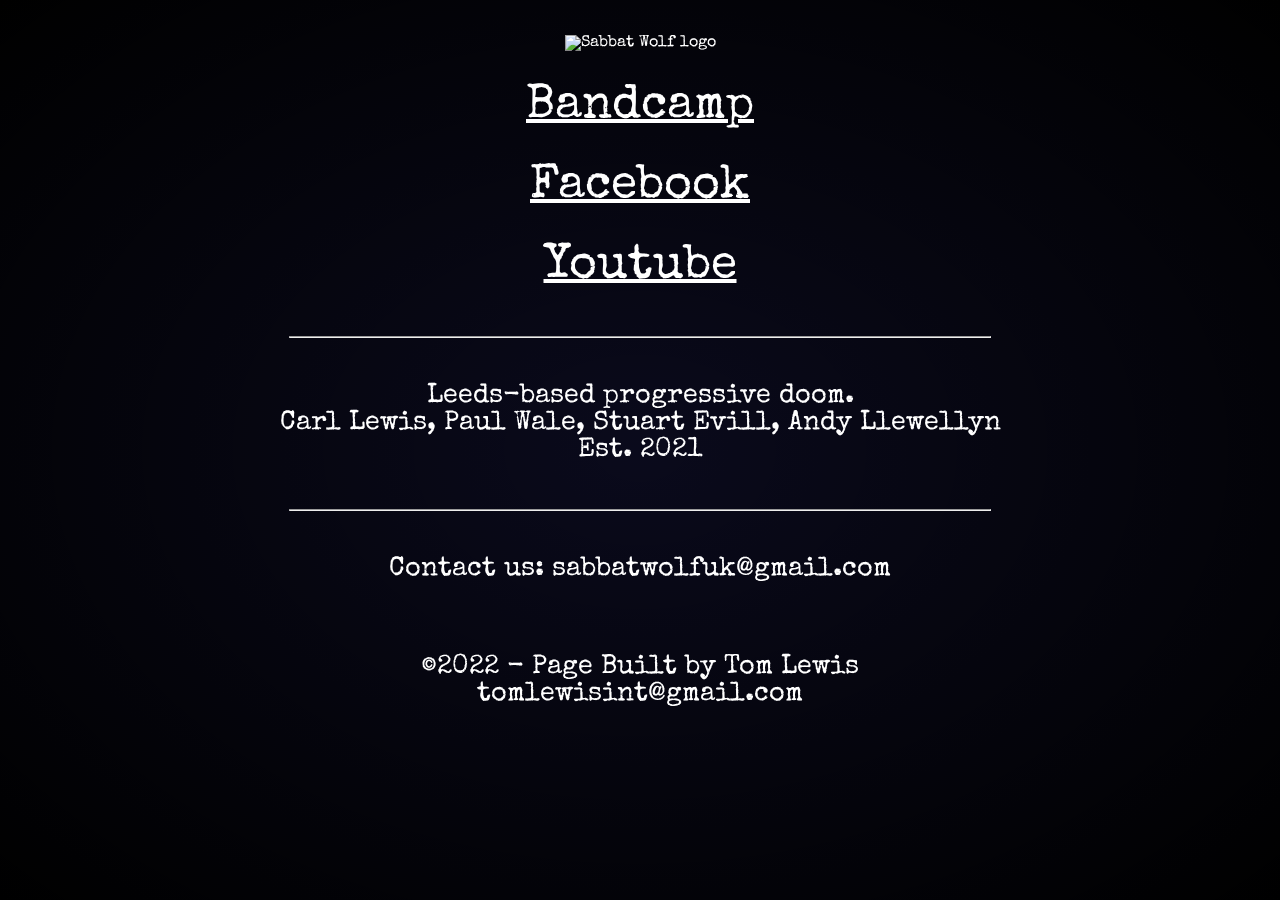
==== index.html @ 940cbad8 "add whitespace to bottom of page" ====
<!DOCTYPE html>
<html>
    <head>
        <title>Sabbat Wolf</title>

        <link rel="icon" type="image/png" sizes="32x32" href="assets/favicon-32x32.png">
        <link rel="icon" type="image/png" sizes="96x96" href="assets/favicon-96x96.png">
        <link rel="icon" type="image/png" sizes="16x16" href="assets/favicon-16x16.png">

        <link rel="stylesheet" href="https://fonts.googleapis.com/css?family=Special+Elite">
        <link rel="stylesheet" href="style.css">

        <meta name="viewport" content="width=device-width, initial-scale=1.0">

    </head>
    <body>

        <img id = "logo" src = "assets/logo.png" alt = "Sabbat Wolf logo">
        
        <h1><a href = "https://sabbatwolf.bandcamp.com/releases">
            Bandcamp</a></h1>
        <h1><a href = "https://www.facebook.com/sabbatwolf/">
            Facebook</a></h1>
        <h1><a href = "https://www.youtube.com/channel/UCGHIroqeXeFSTkpaoqaGTFA">
            Youtube</a></h1>

        <hr>

        <p>Leeds-based progressive doom.<br>
            Carl Lewis, Paul Wale, Stuart Evill, Andy Llewellyn<br>
            Est. 2021
        </p>

        <hr>

        <p>Contact us: sabbatwolfuk@gmail.com</p>
        <br>
        <p>©2022 - Page Built by Tom Lewis<br>toml<a style = "text-decoration: none;" href = "https://www.youtube.com/watch?v=dQw4w9WgXcQ">e</a>wisint@gmail.com</p>
        <br><br><br><br><br>
    </body>
</html>
---- style.css ----
html {
    height: 100vh;
    overflow: hidden;
}


body {
    height: 100vh;
    text-align: center;
    font-family: 'Special Elite', monospace;
    color: white;
    word-wrap: break-word;

    overflow-y: scroll;
}


body:before {
    content: "";
    display: block;
    position: fixed;
    left: 0;
    top: 0;
    width: 100%;
    height: 100%;
    z-index: -10;

    background-image: radial-gradient(rgba(0, 0, 30, 0.6), rgba(0, 0, 0, 1)), url("assets/bg.jpg");
    background-color: #191919;
    background-position: center, center;
    background-size: cover;
    background-repeat: no-repeat;
}


#logo {
    margin-top: 3vh;
    max-width: 80vw;
    max-height: 55vh;
}


h1 {
    font-weight: 100;
    font-size: 3em;
}


p {
    font-size: 1.7em;
}


a {
    color: white;
    text-decoration-thickness: 0.075em;
}


a:hover {
    color: rgb(108, 108, 108);
}


hr {
    width: 70vw;
    max-width: 700px;
    background-color: white;
    margin-bottom: 5vh;
    margin-top: 5vh;
}
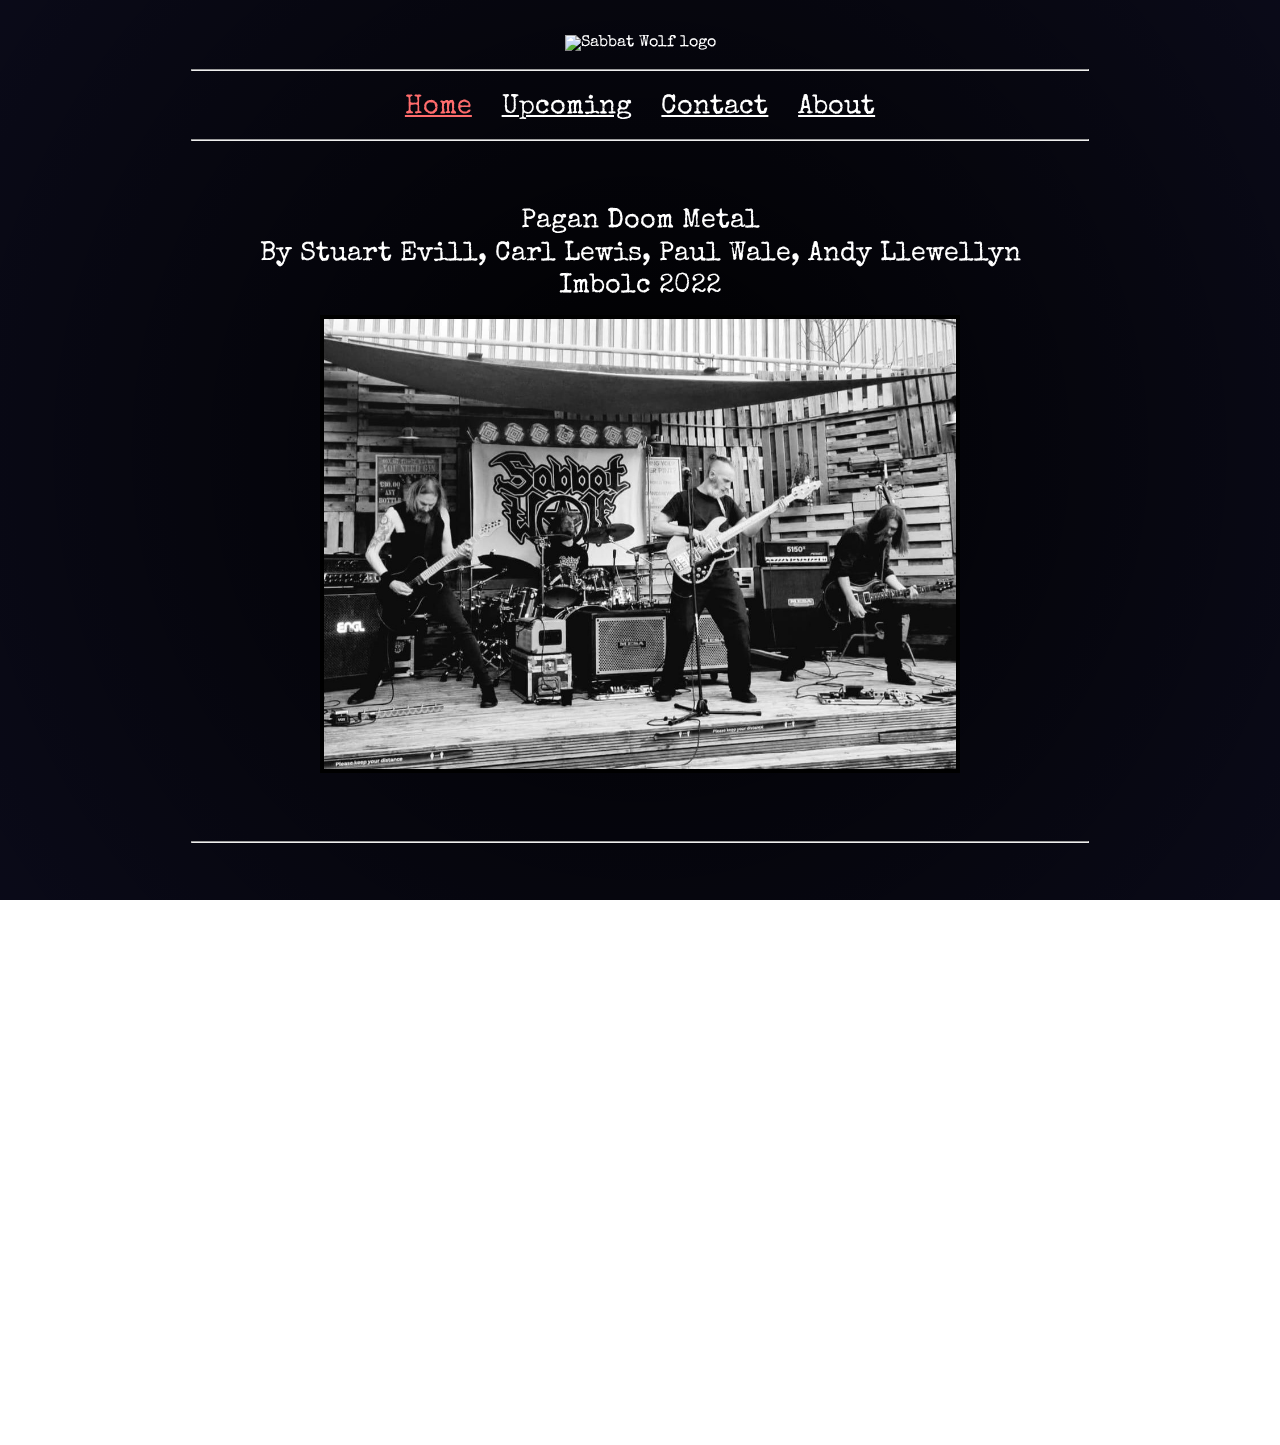
==== commit 327927c9: "increase bottom whitespace" ====
--- a/index.html
+++ b/index.html
@@ -3,9 +3,7 @@
     <head>
         <title>Sabbat Wolf</title>
 
-        <link rel="icon" type="image/png" sizes="32x32" href="assets/favicon-32x32.png">
-        <link rel="icon" type="image/png" sizes="96x96" href="assets/favicon-96x96.png">
-        <link rel="icon" type="image/png" sizes="16x16" href="assets/favicon-16x16.png">
+        <link rel='icon' type='image/x-icon' href='/favicon.ico' />
 
         <link rel="stylesheet" href="https://fonts.googleapis.com/css?family=Special+Elite">
         <link rel="stylesheet" href="style.css">
@@ -17,25 +15,43 @@
 
         <img id = "logo" src = "assets/logo.png" alt = "Sabbat Wolf logo">
         
-        <h1><a href = "https://sabbatwolf.bandcamp.com/releases">
-            Bandcamp</a></h1>
-        <h1><a href = "https://www.facebook.com/sabbatwolf/">
-            Facebook</a></h1>
-        <h1><a href = "https://www.youtube.com/channel/UCGHIroqeXeFSTkpaoqaGTFA">
-            Youtube</a></h1>
+
+        <div class = "nav">
+        <hr>
+
+        <ul>
+            <li class = "active"><a href="index.html">Home</a></li>
+            <li><a href="upcoming.html">Upcoming</a></li>
+            <li><a href="contact.html">Contact</a></li>
+            <li><a href="about.html">About</a></li>
+        </ul>
+
+        <hr>
+        </div>
+
+
+        <br>
+
+        <p>Pagan Doom Metal<br>
+            By Stuart Evill, Carl Lewis, Paul Wale, Andy Llewellyn<br>
+            Imbolc 2022 
+        </p>
+
+        <img class = "home" src = "assets/band.jpg" />
 
         <hr>
 
-        <p>Leeds-based progressive doom.<br>
-            Carl Lewis, Paul Wale, Stuart Evill, Andy Llewellyn<br>
-            Est. 2021
-        </p>
+        <p>Listen to us on:</p>
+        <h3><a href = "htth3s://sabbatwolf.bandcamp.com/releases">
+            Bandcamp</a></h3>
+        <h3><a href = "https://www.facebook.com/sabbatwolf/">
+            Facebook</a></h3>
+        <h3><a href = "https://www.youtube.com/channel/UCGHIroqeXeFSTkpaoqaGTFA">
+            Youtube</a></h3>
 
-        <hr>
 
-        <p>Contact us: sabbatwolfuk@gmail.com</p>
-        <br>
-        <p>©2022 - Page Built by Tom Lewis<br>toml<a style = "text-decoration: none;" href = "https://www.youtube.com/watch?v=dQw4w9WgXcQ">e</a>wisint@gmail.com</p>
-        <br><br><br><br><br>
+            <hr>
+        <p>©2022 - Site Built by Tom Lewis<br>toml<a style = "text-decoration: none;" href = "https://www.youtube.com/watch?v=dQw4w9WgXcQ">e</a>wisint@gmail.com</p>
+        <br><br><br><br>
     </body>
-</html>+</html>
--- a/style.css
+++ b/style.css
@@ -25,7 +25,7 @@
     height: 100%;
     z-index: -10;
 
-    background-image: radial-gradient(rgba(0, 0, 30, 0.6), rgba(0, 0, 0, 1)), url("assets/bg.jpg");
+    background-image: radial-gradient(circle, rgba(0, 0, 0, 1), rgba(0, 0, 24, 0.6)), url("assets/bg.jpg");
     background-color: #191919;
     background-position: center, center;
     background-size: cover;
@@ -45,9 +45,15 @@
     font-size: 3em;
 }
 
+h3 {
+    font-weight: 100;
+    font-size: 2.4em;
+}
+
 
 p {
     font-size: 1.7em;
+    line-height: 1.2em;
 }
 
 
@@ -61,11 +67,67 @@
     color: rgb(108, 108, 108);
 }
 
+.active a {
+    color: rgb(255, 108, 108);
+}
 
 hr {
     width: 70vw;
-    max-width: 700px;
+    max-width: 120vh;
     background-color: white;
-    margin-bottom: 5vh;
-    margin-top: 5vh;
-}+    margin-bottom: 7vh;
+    margin-top: 7vh;
+}
+
+.nav hr {
+    margin-bottom: 2.5vh;
+    margin-top: 2vh;
+}
+
+ul {
+    list-style-type: none;
+  margin: 0;
+  padding: 0;
+  overflow: hidden;
+  font-size: 1.7em;
+  }
+  
+  
+  li {
+    display: inline;
+  }
+
+  li a {
+    color: white;
+    text-align: center;
+    text-decoration: underline;
+    padding: 0.4em;
+  }
+
+  .bios img {
+    height: 50vh;
+    max-width: 90vw;
+    border-style: solid;
+    border-width: 0.3em;
+    border-color: black;
+    line-height: 0;
+    margin-top: -1em;
+  }
+
+
+  img.home {
+    height: 50vh;
+    max-width: 90vw;
+    border-style: solid;
+    border-width: 0.3em;
+    border-color: black;
+    line-height: 0;
+    margin-top: -1em;
+  }
+
+
+  p.bios {
+    padding-left: 10vw;
+    padding-right: 10vw;
+    font-size: 0.3em;
+  }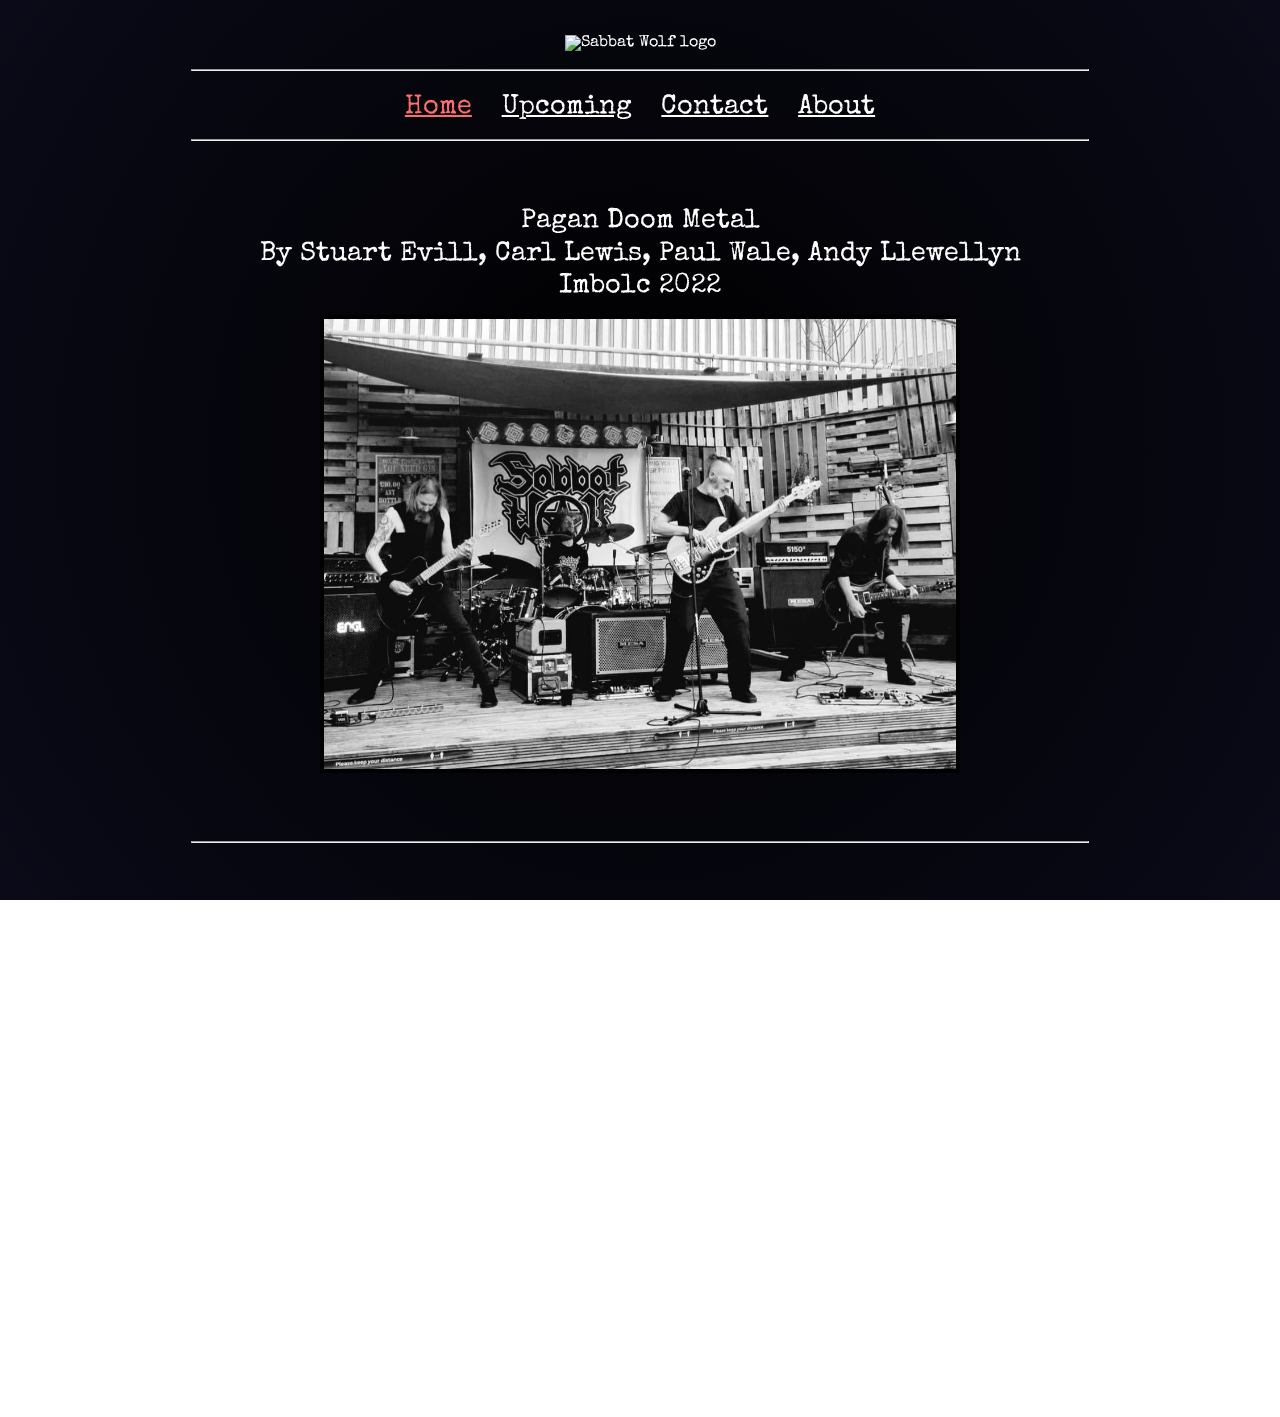
==== commit 62c9baa2: "balance font sizes" ====
--- a/index.html
+++ b/index.html
@@ -51,7 +51,7 @@
 
 
             <hr>
-        <p>©2022 - Site Built by Tom Lewis<br>toml<a style = "text-decoration: none;" href = "https://www.youtube.com/watch?v=dQw4w9WgXcQ">e</a>wisint@gmail.com</p>
+        <p class = "foot">©2022 - Site Built by Tom Lewis<br>toml<a style = "text-decoration: none;" href = "https://www.youtube.com/watch?v=dQw4w9WgXcQ">e</a>wisint@gmail.com</p>
         <br><br><br><br>
     </body>
 </html>
--- a/style.css
+++ b/style.css
@@ -1,6 +1,7 @@
 html {
     height: 100vh;
     overflow: hidden;
+    max-width: 100vw;
 }
 
 
@@ -129,5 +130,9 @@
   p.bios {
     padding-left: 10vw;
     padding-right: 10vw;
-    font-size: 0.3em;
+    font-size: 1.2em;
+  }
+
+  .foot {
+    font-size: 1.2em;
   }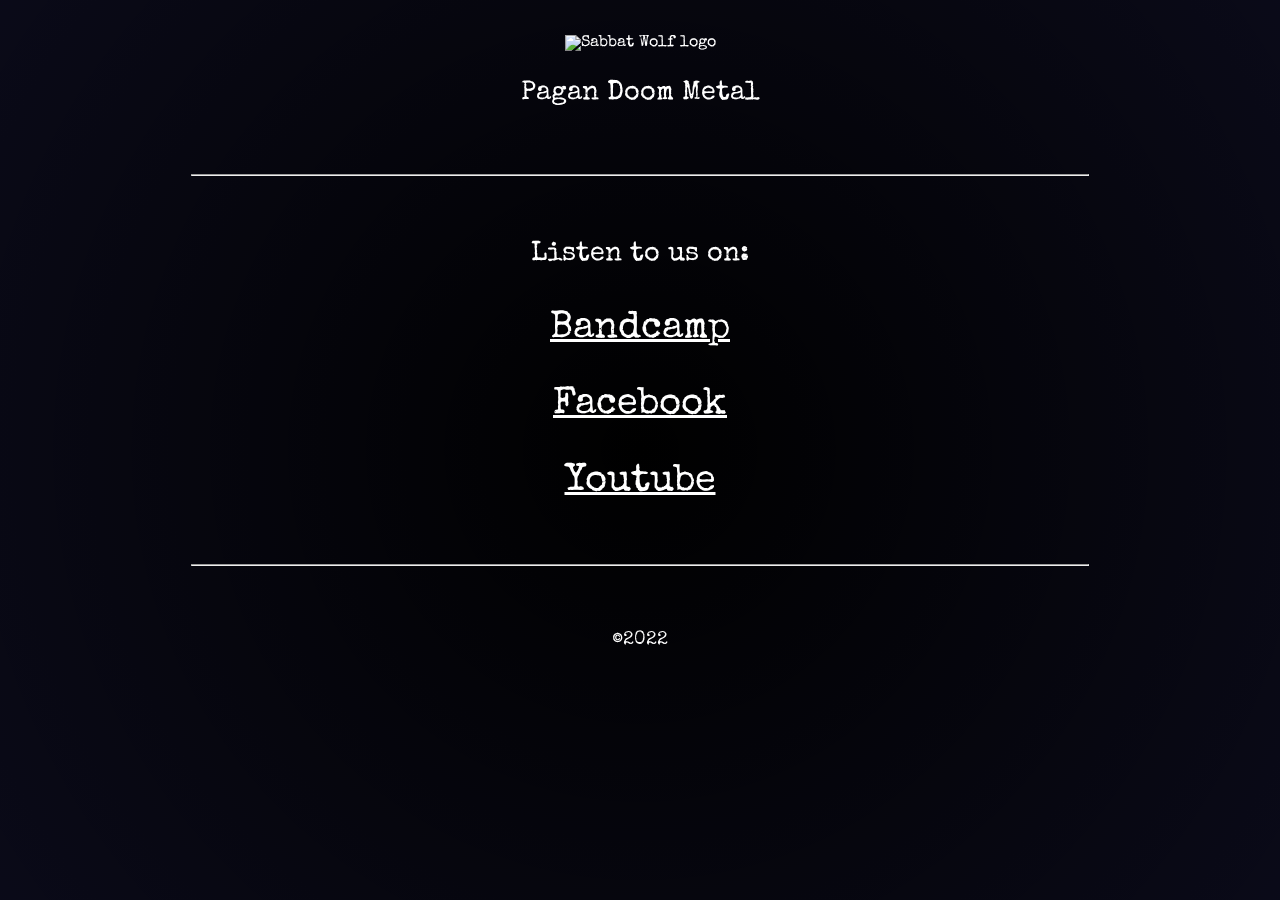
==== commit f0ca4f9e: "Update index.html" ====
--- a/index.html
+++ b/index.html
@@ -15,30 +15,7 @@
 
         <img id = "logo" src = "assets/logo.png" alt = "Sabbat Wolf logo">
         
-
-        <div class = "nav">
-        <hr>
-
-        <ul>
-            <li class = "active"><a href="index.html">Home</a></li>
-            <li><a href="upcoming.html">Upcoming</a></li>
-            <li><a href="contact.html">Contact</a></li>
-            <li><a href="about.html">About</a></li>
-        </ul>
-
-        <hr>
-        </div>
-
-
-        <br>
-
-        <p>Pagan Doom Metal<br>
-            By Stuart Evill, Carl Lewis, Paul Wale, Andy Llewellyn<br>
-            Imbolc 2022 
-        </p>
-
-        <img class = "home" src = "assets/band.jpg" />
-
+        <p>Pagan Doom Metal<br></p>
         <hr>
 
         <p>Listen to us on:</p>
@@ -51,7 +28,7 @@
 
 
             <hr>
-        <p class = "foot">©2022 - Site Built by Tom Lewis<br>toml<a style = "text-decoration: none;" href = "https://www.youtube.com/watch?v=dQw4w9WgXcQ">e</a>wisint@gmail.com</p>
+        <p class = "foot">©2022</p>
         <br><br><br><br>
     </body>
 </html>
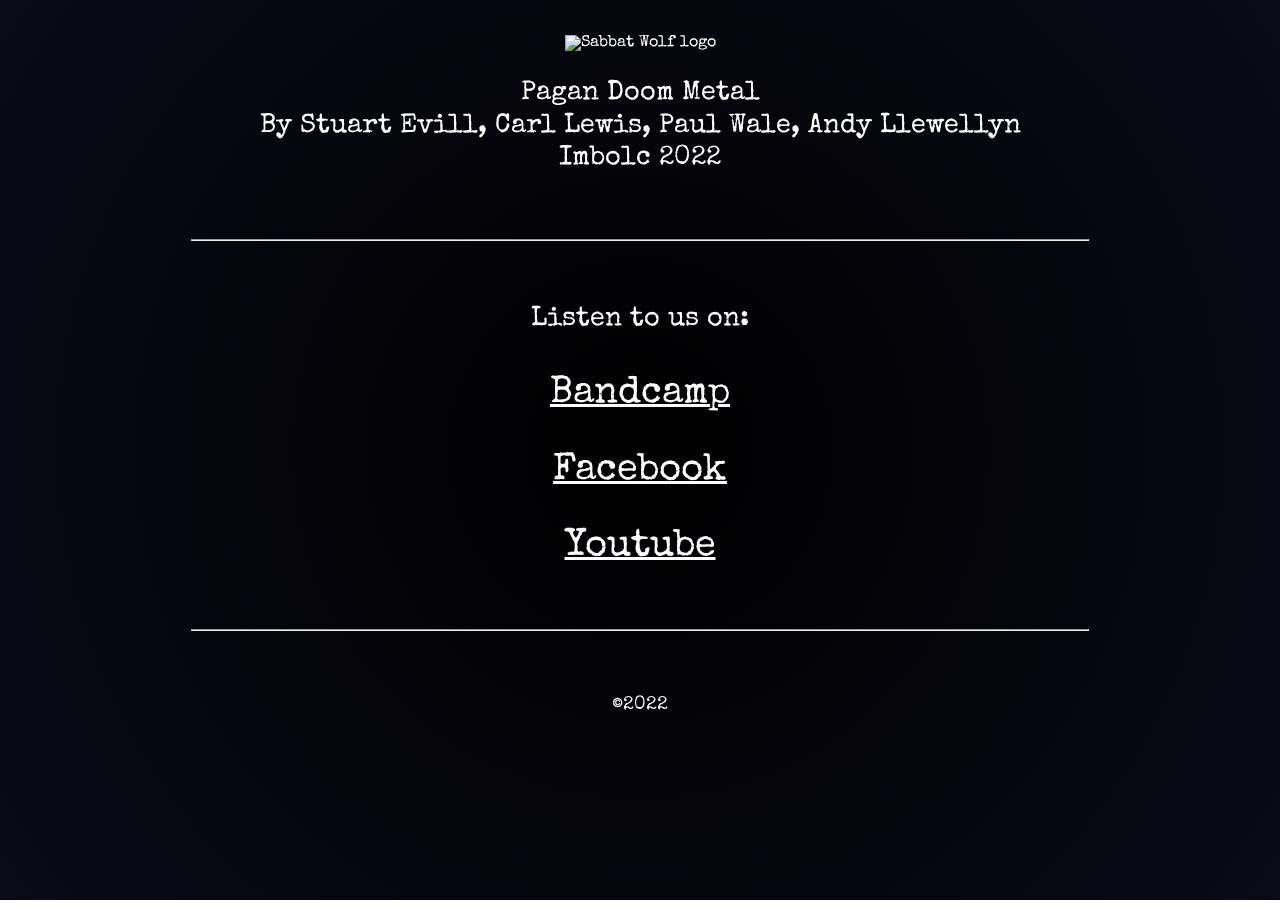
==== commit 269fc020: "Update index.html" ====
--- a/index.html
+++ b/index.html
@@ -15,7 +15,10 @@
 
         <img id = "logo" src = "assets/logo.png" alt = "Sabbat Wolf logo">
         
-        <p>Pagan Doom Metal<br></p>
+        <p>Pagan Doom Metal<br>
+            By Stuart Evill, Carl Lewis, Paul Wale, Andy Llewellyn<br>
+            Imbolc 2022 
+        </p>
         <hr>
 
         <p>Listen to us on:</p>
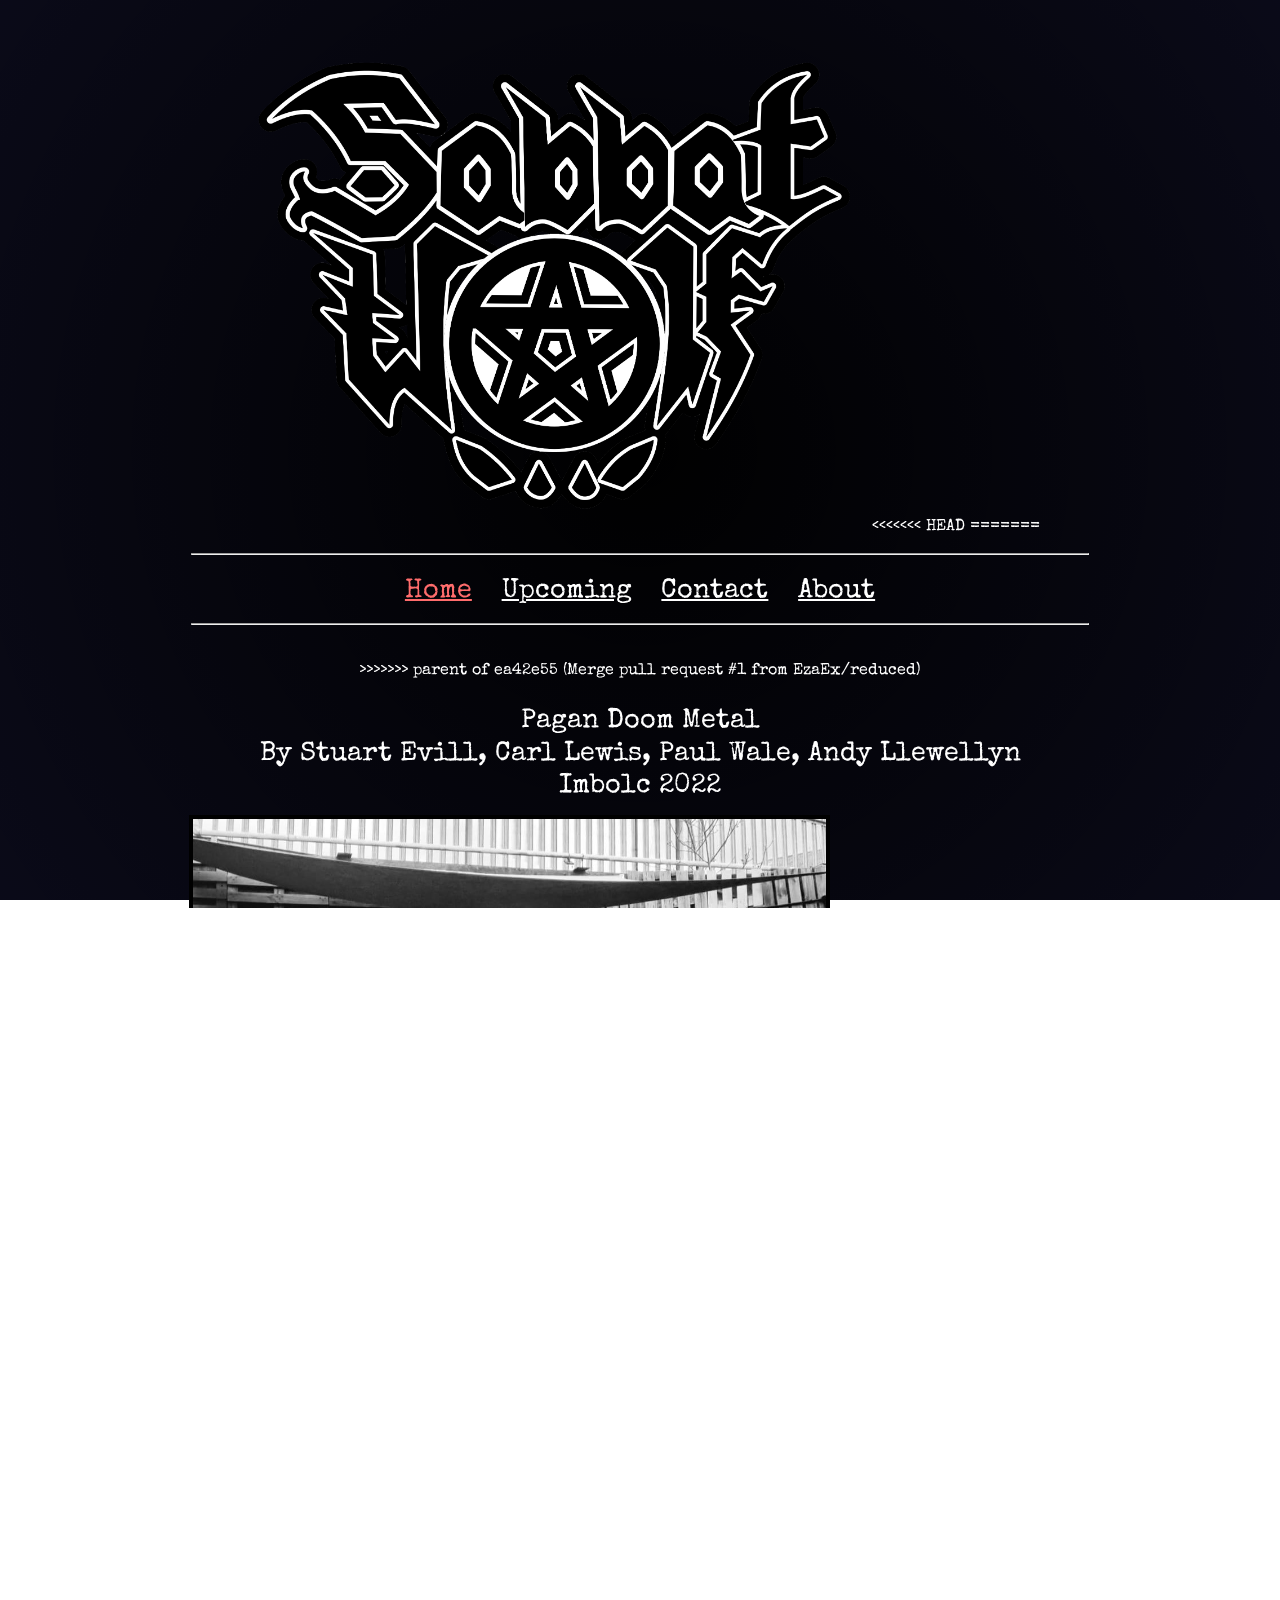
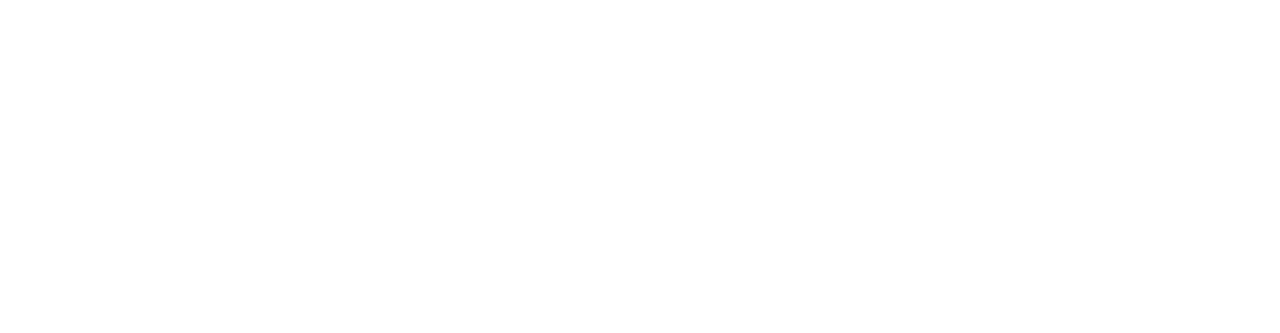
==== commit 1263f850: "Update index.html" ====
--- a/index.html
+++ b/index.html
@@ -15,10 +15,36 @@
 
         <img id = "logo" src = "assets/logo.png" alt = "Sabbat Wolf logo">
         
+<<<<<<< HEAD
+=======
+
+        <div class = "nav">
+        <hr>
+
+        <ul>
+            <li class = "active"><a href="index.html">Home</a></li>
+            <li><a href="upcoming.html">Upcoming</a></li>
+            <li><a href="contact.html">Contact</a></li>
+            <li><a href="about.html">About</a></li>
+        </ul>
+
+        <hr>
+        </div>
+
+
+        <br>
+
+>>>>>>> parent of ea42e55 (Merge pull request #1 from EzaEx/reduced)
         <p>Pagan Doom Metal<br>
             By Stuart Evill, Carl Lewis, Paul Wale, Andy Llewellyn<br>
             Imbolc 2022 
         </p>
+<<<<<<< HEAD
+=======
+
+        <img class = "home" src = "assets/band.jpg" />
+
+>>>>>>> parent of ea42e55 (Merge pull request #1 from EzaEx/reduced)
         <hr>
 
         <p>Listen to us on:</p>
@@ -31,7 +57,7 @@
 
 
             <hr>
-        <p class = "foot">©2022</p>
+        <p class = "foot">©2022 - Site Built by Tom Lewis<br>toml<a style = "text-decoration: none;" href = "https://www.youtube.com/watch?v=dQw4w9WgXcQ">e</a>wisint@gmail.com</p>
         <br><br><br><br>
     </body>
 </html>
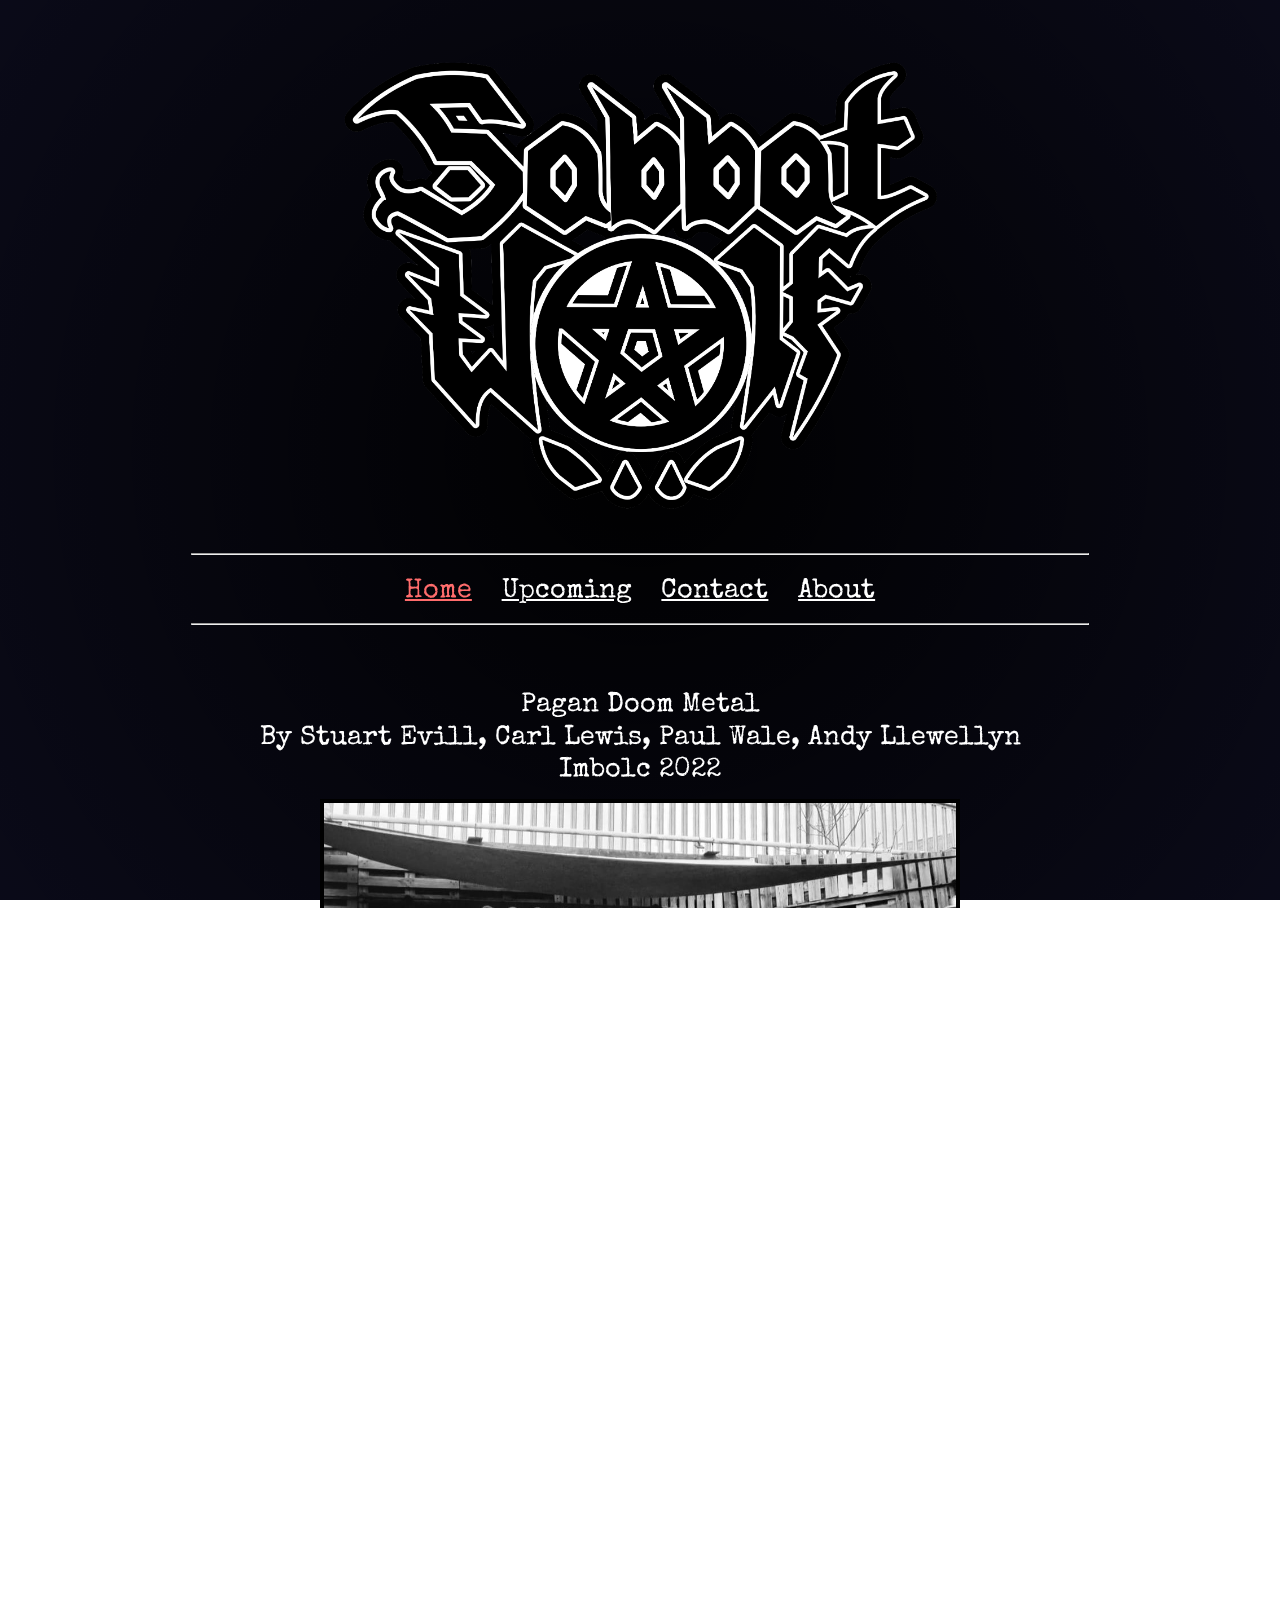
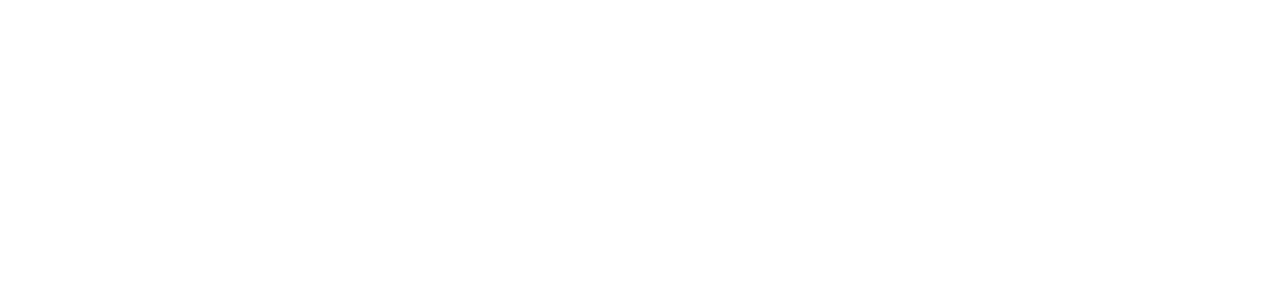
==== commit f7afb650: "Resolve Conflict" ====
--- a/index.html
+++ b/index.html
@@ -15,8 +15,6 @@
 
         <img id = "logo" src = "assets/logo.png" alt = "Sabbat Wolf logo">
         
-<<<<<<< HEAD
-=======
 
         <div class = "nav">
         <hr>
@@ -34,17 +32,13 @@
 
         <br>
 
->>>>>>> parent of ea42e55 (Merge pull request #1 from EzaEx/reduced)
         <p>Pagan Doom Metal<br>
             By Stuart Evill, Carl Lewis, Paul Wale, Andy Llewellyn<br>
             Imbolc 2022 
         </p>
-<<<<<<< HEAD
-=======
 
         <img class = "home" src = "assets/band.jpg" />
 
->>>>>>> parent of ea42e55 (Merge pull request #1 from EzaEx/reduced)
         <hr>
 
         <p>Listen to us on:</p>
